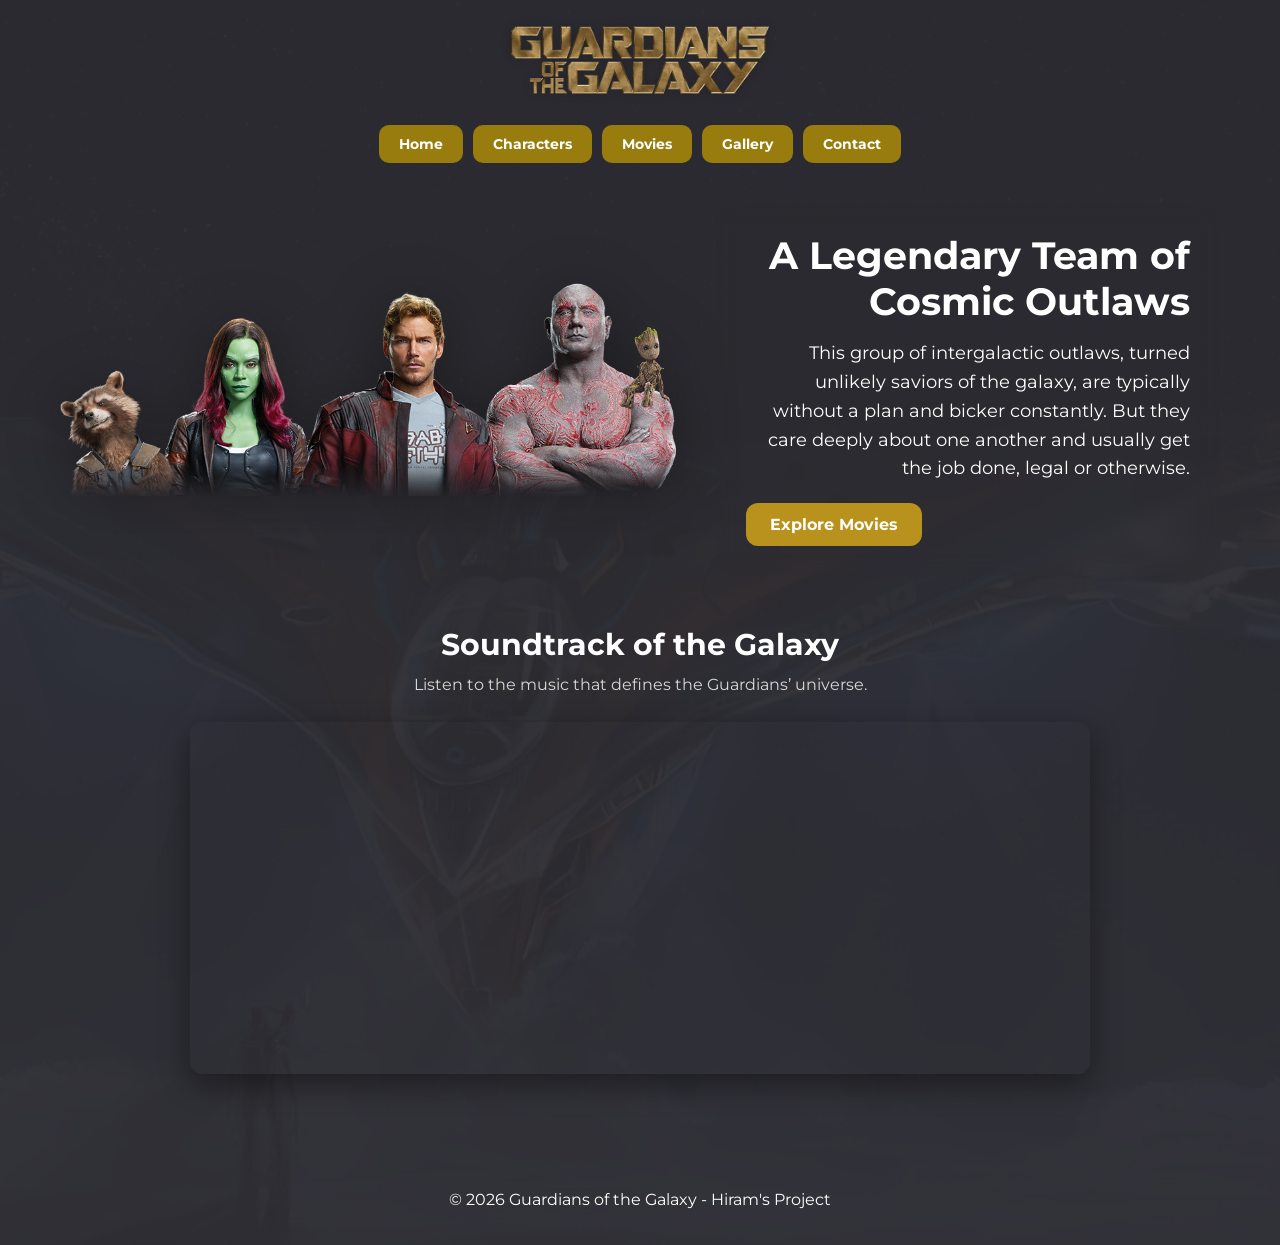
==== index.html @ 6ebee6fb "commit first" ====
<!DOCTYPE html>
<html lang="en">
<head>
    <meta charset="UTF-8">
    <meta name="viewport" content="width=device-width, initial-scale=1.0">
    <title>Guardians of the Galaxy Fan Page</title>
    <link rel="shortcut icon" href="./assests/small-icon.png" type="image/x-icon">
    <link rel="stylesheet" href="./styles/style.css">
</head>
<body>
    <header>
        <a href="./index.html" class="logo-link">
            <img class="logo-link" src="./assests/small-icon.png" alt="Guardians of the Galaxy logo">
        </a>

        <nav>
            <ul>
                <li><a href="./index.html">Home</a></li>
                <li><a href="./pages/personajes.html">Characters</a></li>
                <li><a href="./pages/peliculas.html">Movies</a></li>
                <li><a href="./pages/galeria.html">Gallery</a></li>
                <li><a href="./pages/contacto.html">Contact</a></li>
            </ul>
        </nav>
    </header>

    <main>
        <section class="heros">
            <div class="characters">
                <img src="./assests/characters/GOTG.png" alt="The Guardians of the Galaxy">
            </div>

            <div class="text-box">
                <div class="hero-content">
                    <h1 class="hero-title">A Legendary Team of Cosmic Outlaws</h1>
                    <p class="character-description">
                        This group of intergalactic outlaws, turned unlikely saviors of the galaxy, are typically without a plan and bicker constantly. But they care deeply about one another and usually get the job done, legal or otherwise.
                    </p>
                    <a href="./pages/peliculas.html" class="cta-button">Explore Movies</a>
                </div>
            </div>
        </section>

        <section class="spotify-section">
            <h2 class="section-title">Soundtrack of the Galaxy</h2>
            <p class="section-text">
                Listen to the music that defines the Guardians’ universe.
            </p>

            <iframe
                src="https://open.spotify.com/embed/playlist/36NMhpq6exkxnETYgZK1OJ?utm_source=generator&theme=0"
                width="100%"
                height="352"
                style="border:0; border-radius:12px;"
                allowfullscreen=""
                allow="autoplay; clipboard-write; encrypted-media; fullscreen; picture-in-picture"
                loading="lazy">
            </iframe>
        </section>
    </main>

    <footer>
        <p>© 2026 Guardians of the Galaxy - Hiram's Project</p>
    </footer>
</body>
</html>
---- styles/style.css ----
@import url('https://fonts.googleapis.com/css2?family=Montserrat:ital,wght@0,100..900;1,100..900&display=swap');

/* --- RESET BÁSICO --- */
* {
    box-sizing: border-box;
}

html,
body {
    margin: 0;
    padding: 0;
}

/* --- ESTILOS GENERALES --- */
body {
    min-height: 100vh;
    font-family: "Montserrat", sans-serif;
    background-image: url(../assests/backgrounds/milano40.png);
    background-size: cover;
    background-position: center;
    background-repeat: no-repeat;
}

h1 {
    color: #ffffff;
    font-family: "Montserrat", sans-serif;
    margin-top: 25px;
    text-align: center;
}

h2 {
    color: #ffffff;
    font-family: "Montserrat", sans-serif;
}

h3 {
    color: #ffffff;
    font-family: "Montserrat", sans-serif;
}

footer {
    color: #ffffff;
    font-family: "Montserrat", sans-serif;
    text-align: center;
    padding: 30px 20px 20px;
}

/* --- HEADER Y NAVEGACIÓN --- */
header {
    display: flex;
    flex-direction: column;
    justify-content: flex-start;
    align-items: center;
    padding: 10px 30px;
    gap: 15px;
}

.logo-link {
    height: 100px;
    width: auto;
    display: block;
    filter: drop-shadow(0 0px 5px rgba(0,0,0,0.1));
}

.logo-link img:hover {
    transform: scale(1.15);
}

nav ul {
    display: flex;
    list-style-type: none;
    padding: 0;
    margin: 0;
    gap: 10px;
    flex-wrap: wrap;
    justify-content: center;
}

nav li {
    margin: 0;
}

nav a {
    font-family: "Montserrat", sans-serif;
    text-decoration: none;
    color: #ffffff;
    font-weight: bold;
    background-color: #987d0e;
    padding: 10px 20px;
    border-radius: 10px;
    font-size: 14px;
    display: block;
    transition: 0.3s ease;
}

nav a:hover {
    background-color: #643294;
    transform: scale(1.10);
}

/* --- HOME --- */
.heros {
    display: flex;
    justify-content: space-between;
    align-items: center;
    gap: 40px;
    padding: 30px 60px 20px;
}

.characters {
    width: 55%;
    display: flex;
    justify-content: center;
    align-items: center;
}

.characters img {
    width: 100%;
    max-width: 700px;
    height: auto;
    display: block;
    filter: drop-shadow(0 10px 30px rgba(0,0,0,0.35));
}

.text-box {
    width: 45%;
    display: flex;
    justify-content: center;
    align-items: center;
}

.hero-content {
    width: 100%;
    backdrop-filter: blur(10px);
    border-radius: 20px;
    padding: 30px;
}

.hero-title {
    margin: 0 0 15px;
    text-align: right;
    font-size: 38px;
    line-height: 1.2;
    color: #ffffff;
}

.character-description {
    font-family: "Montserrat", sans-serif;
    font-size: 18px;
    color: #ffffff;
    text-align: right;
    line-height: 1.6;
    margin: 0;
}

.cta-button {
    display: inline-block;
    margin-top: 20px;
    padding: 12px 24px;
    background-color: #b8921c;
    color: #ffffff;
    text-decoration: none;
    border-radius: 12px;
    font-weight: 700;
    transition: 0.3s ease;
}

.cta-button:hover {
    background-color: #6f42c1;
    transform: translateY(-2px);
}

/* --- PÁGINA DE PERSONAJES --- */
.characters-page {
    padding: 30px 40px 60px;
}

.characters-title {
    font-size: 36px;
    text-align: center;
    margin-bottom: 30px;
    letter-spacing: 2px;
}

.characters-grid {
    display: flex;
    flex-wrap: wrap;
    justify-content: center;
    gap: 22px;
}

.character-card {
    width: 210px;
    background: linear-gradient(180deg, #202437 0%, #1a1d2b 100%);
    overflow: hidden;
    box-shadow: 0 6px 18px rgba(0, 0, 0, 0.25);
    transition: transform 0.3s ease;
}

.character-card:hover {
    transform: translateY(-8px);
}

.character-card img {
    width: 100%;
    height: 240px;
    object-fit: cover;
    display: block;
    border-bottom: 4px solid #ff3131;
}

.card-info {
    min-height: 120px;
    padding: 14px 14px 18px;
    display: flex;
    flex-direction: column;
    justify-content: space-between;
}

.card-info h2 {
    margin: 0;
    color: #ffffff;
    font-size: 18px;
    font-weight: 900;
    text-transform: uppercase;
    font-family: "Montserrat", sans-serif;
    line-height: 1.2;
}

.card-info p {
    margin: 28px 0 0;
    color: #d8d8d8;
    text-align: center;
    font-size: 13px;
    font-family: "Montserrat", sans-serif;
    line-height: 1.4;
}

/* --- PÁGINA DE PELÍCULAS --- */
.movies-page {
    padding: 30px 40px 60px;
}

.movies-title {
    font-size: 36px;
    text-align: center;
    margin-bottom: 30px;
    letter-spacing: 2px;
    color: #ffffff;
}

.movies-grid {
    display: flex;
    flex-wrap: wrap;
    justify-content: center;
    gap: 24px;
}

.movie-card {
    width: 240px;
    background: linear-gradient(180deg, #202437 0%, #1a1d2b 100%);
    border-radius: 12px;
    overflow: hidden;
    box-shadow: 0 6px 18px rgba(0, 0, 0, 0.25);
    transition: transform 0.3s ease;
}

.movie-card:hover {
    transform: translateY(-8px);
}

.movie-card summary {
    list-style: none;
    cursor: pointer;
}

.movie-card summary::-webkit-details-marker {
    display: none;
}

.movie-card img {
    width: 100%;
    height: 480px;
    object-fit: cover;
    display: block;
    border-bottom: 4px solid #ff3131;
}

.movie-info {
    padding: 14px;
}

.movie-info h2 {
    margin: 0;
    color: #ffffff;
    font-size: 20px;
    line-height: 1.5;
    font-family: "Montserrat", sans-serif;
}

.movie-info p {
    margin: 8px 0 0;
    color: #d8d8d8;
    font-size: 14px;
    font-family: "Montserrat", sans-serif;
}

.movie-description {
    padding: 0 14px 18px;
}

.movie-description p {
    margin: 0;
    color: #ffffff;
    font-size: 14px;
    line-height: 1.6;
    font-family: "Montserrat", sans-serif;
}

.movie-card[open] {
    box-shadow: 0 10px 28px rgba(0, 0, 0, 0.4);
}

/* --- PÁGINA DE GALERÍA / SLIDER --- */
.gallery-page {
    padding: 30px 40px 60px;
}

.gallery-hero {
    text-align: center;
    margin-bottom: 30px;
    padding: 0 20px;
}

.gallery-hero h1 {
    font-size: 36px;
    letter-spacing: 2px;
    margin-bottom: 12px;
    color: #ffffff;
}

.gallery-hero p {
    max-width: 760px;
    margin: 0 auto;
    color: #d8d8d8;
    font-size: 16px;
    line-height: 1.6;
    font-family: "Montserrat", sans-serif;
}

/* CONTENEDOR SCROLL */
.gallery-slider {
    width: 100%;
    overflow-x: auto;
    padding: 10px 0 20px;
    scroll-behavior: smooth;
}

/* TRACK */
.slider-track {
    display: flex;
    gap: 24px;
    width: max-content;
    padding: 10px 10px 20px;
}

/* TARJETAS */
.slide {
    min-width: 320px;
    max-width: 320px;
    background: linear-gradient(180deg, #202437 0%, #1a1d2b 100%);
    border-radius: 16px;
    overflow: hidden;
    box-shadow: 0 6px 18px rgba(0, 0, 0, 0.25);
    transition: transform 0.3s ease, box-shadow 0.3s ease;
    flex-shrink: 0;
}

.slide:hover {
    transform: translateY(-8px);
    box-shadow: 0 10px 28px rgba(0, 0, 0, 0.4);
}

/* IMÁGENES */
.slide img {
    width: 100%;
    height: 420px;
    object-fit: cover;
    display: block;
    border-bottom: 4px solid #ff3131;
    transition: transform 0.35s ease;
}

.slide:hover img {
    transform: scale(1.04);
}

/* TEXTO */
.slide-info {
    padding: 16px;
}

.slide-info h2 {
    margin: 0 0 8px;
    color: #ffffff;
    font-size: 20px;
    font-family: "Montserrat", sans-serif;
}

.slide-info p {
    margin: 0;
    color: #d8d8d8;
    font-size: 14px;
    line-height: 1.6;
    font-family: "Montserrat", sans-serif;
}

/* --- SPOTIFY SECTION --- */
.spotify-section {
    width: 100%;
    display: flex;
    flex-direction: column;
    align-items: center;
    padding: 30px 20px 70px;
}

.section-title {
    text-align: center;
    font-size: 30px;
    margin: 0 0 10px;
    color: #ffffff;
}

.section-text {
    text-align: center;
    color: #d8d8d8;
    margin: 0 0 25px;
    font-size: 16px;
    line-height: 1.5;
}

.spotify-section iframe {
    width: 100%;
    max-width: 900px;
    height: 352px;
    border-radius: 12px;
    border: none;
    box-shadow: 0 10px 30px rgba(0,0,0,0.4);
}

/* --- GALERÍA TIPO CARRUSEL --- */
.gallery-page {
    padding: 30px 40px 60px;
}

.gallery-hero {
    text-align: center;
    margin-bottom: 30px;
    padding: 0 20px;
}

.gallery-hero h1 {
    font-size: 36px;
    letter-spacing: 2px;
    margin-bottom: 12px;
    color: #ffffff;
}

.gallery-hero p {
    max-width: 760px;
    margin: 0 auto;
    color: #d8d8d8;
    font-size: 16px;
    line-height: 1.6;
    font-family: "Montserrat", sans-serif;
}

.carousel {
    display: flex;
    align-items: center;
    justify-content: center;
    gap: 20px;
}

.carousel-container {
    width: 900px;
    max-width: 100%;
    position: relative;
}

.carousel-slide {
    display: none;
    border-radius: 18px;
    overflow: hidden;
}

.carousel-slide.active {
    display: block;
}

.carousel-slide img {
    width: 100%;
    height: 420px;
    object-fit: cover;
    display: block;
}

.slide-caption {
    padding: 18px;
    text-align: center;
}

.slide-caption h2 {
    margin: 0 0 8px;
    color: #ffffff;
    font-size: 24px;
}

/*slider*/
.carousel-btn {
    background: transparent;
    border: none;
    color: #ffffff;
    font-size: 32px;
    cursor: pointer;
    transition: transform 0.3s ease, color 0.3s ease;
}

.carousel-dots {
    display: flex;
    justify-content: center;
    align-items: center;
    gap: 10px;
    margin-top: 18px;
}

.dot {
    width: 12px;
    height: 12px;
    background-color: #8a8a8a;
    border-radius: 50%;
    display: inline-block;
    cursor: pointer;
    transition: background-color 0.3s ease, transform 0.3s ease;
}

.dot.active {
    background-color: #ff3131;
    transform: scale(1.15);
}

/**Logo section**/
.logo-link {
    display: block;
}

.logo-img {
    height: 100px;
    width: auto;
    display: block;
    filter: drop-shadow(0 0px 5px rgba(0,0,0,0.1));
    transition: transform 0.3s ease;
}

.logo-img:hover {
    transform: scale(1.15);
}

/* --- TABLET --- */
@media (max-width: 1024px) {
    .heros {
        flex-direction: column;
        justify-content: center;
        align-items: center;
        gap: 25px;
        padding: 20px;
    }

    .characters {
        width: 90%;
        margin-top: 10px;
    }

    .characters img {
        max-width: 650px;
    }

    .text-box {
        width: 90%;
    }

    .hero-content {
        padding: 24px;
    }

    .hero-title {
        text-align: center;
        font-size: 32px;
    }

    .character-description {
        text-align: center;
        font-size: 17px;
    }

    .text-box {
        justify-content: center;
    }

    .characters-grid {
        gap: 18px;
    }

    .character-card {
        width: 180px;
    }

    .character-card img {
        height: 210px;
    }

    .movies-grid {
        gap: 20px;
    }

    .movie-card {
        width: 220px;
    }

    .movie-card img {
        height: 310px;
    }
}

/* --- MOBILE --- */
@media (max-width: 600px) {
    header {
        padding: 10px 20px;
    }

    .logo-link {
        height: 70px;
    }

    nav ul {
        flex-direction: column;
        width: 100%;
        gap: 10px;
        align-items: center;
    }

    nav li {
        width: 100%;
        display: flex;
        justify-content: center;
    }

    nav a {
        text-align: center;
        width: 180px;
    }

    .heros {
        flex-direction: column;
        padding: 20px 15px;
        gap: 20px;
    }

    .text-box,
    .characters {
        width: 100%;
        justify-content: center;
        margin-top: 0;
    }

    .characters img {
        max-width: 100%;
    }

    .hero-content {
        padding: 20px;
        border-radius: 16px;
    }

    .hero-title {
        text-align: center;
        font-size: 26px;
    }

    .character-description {
        text-align: center;
        margin: 0;
        font-size: 15px;
        line-height: 1.5;
    }

    .cta-button {
        width: 100%;
        text-align: center;
    }

    .characters-page {
        padding: 20px;
    }

    .characters-title {
        font-size: 28px;
    }

    .character-card {
        width: 100%;
        max-width: 280px;
    }

    .character-card img {
        height: 260px;
    }

    .movies-page {
        padding: 20px;
    }

    .movies-title {
        font-size: 28px;
    }

    .movie-card {
        width: 100%;
        max-width: 300px;
    }

    .movie-card img {
        height: 380px;
    }

    .section-title {
        font-size: 24px;
    }

    .section-text {
        font-size: 14px;
        padding: 0 10px;
    }

    .spotify-section iframe {
        height: 352px;
    }

    footer {
        font-size: 14px;
        padding: 15px;
    }
}

/* --- SCROLLBAR --- */
::-webkit-scrollbar {
    width: 10px;
}

::-webkit-scrollbar-track {
    background: #0f0f14;
}

::-webkit-scrollbar-thumb {
    background: linear-gradient(180deg, #ff3131, #643294);
    border-radius: 10px;
}

::-webkit-scrollbar-thumb:hover {
    background: linear-gradient(180deg, #ff5a5a, #7a3bb5);
}
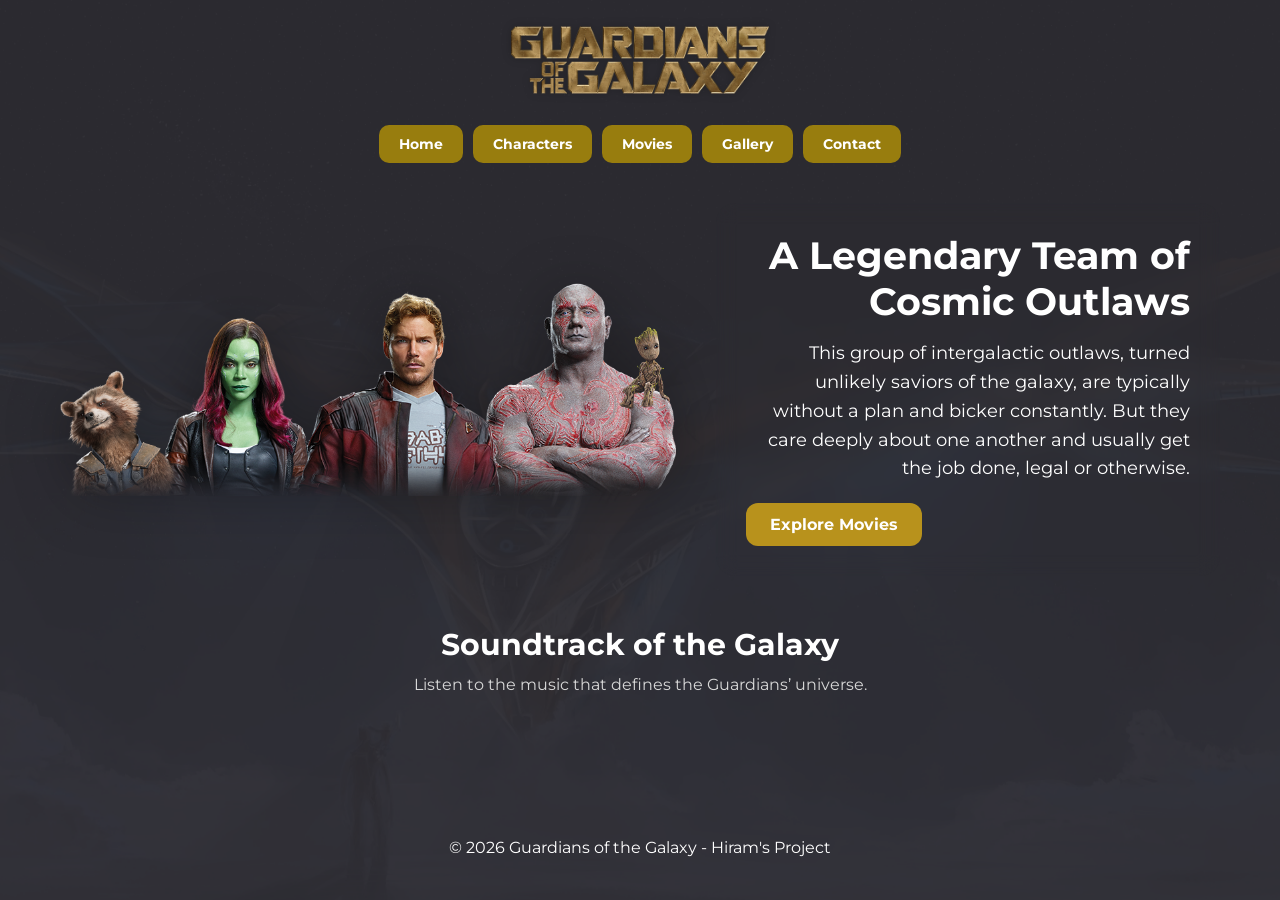
==== commit 0bc67de0: "remove spot" ====
--- a/index.html
+++ b/index.html
@@ -47,15 +47,7 @@
                 Listen to the music that defines the Guardians’ universe.
             </p>
 
-            <iframe
-                src="https://open.spotify.com/embed/playlist/36NMhpq6exkxnETYgZK1OJ?utm_source=generator&theme=0"
-                width="100%"
-                height="352"
-                style="border:0; border-radius:12px;"
-                allowfullscreen=""
-                allow="autoplay; clipboard-write; encrypted-media; fullscreen; picture-in-picture"
-                loading="lazy">
-            </iframe>
+
         </section>
     </main>
 
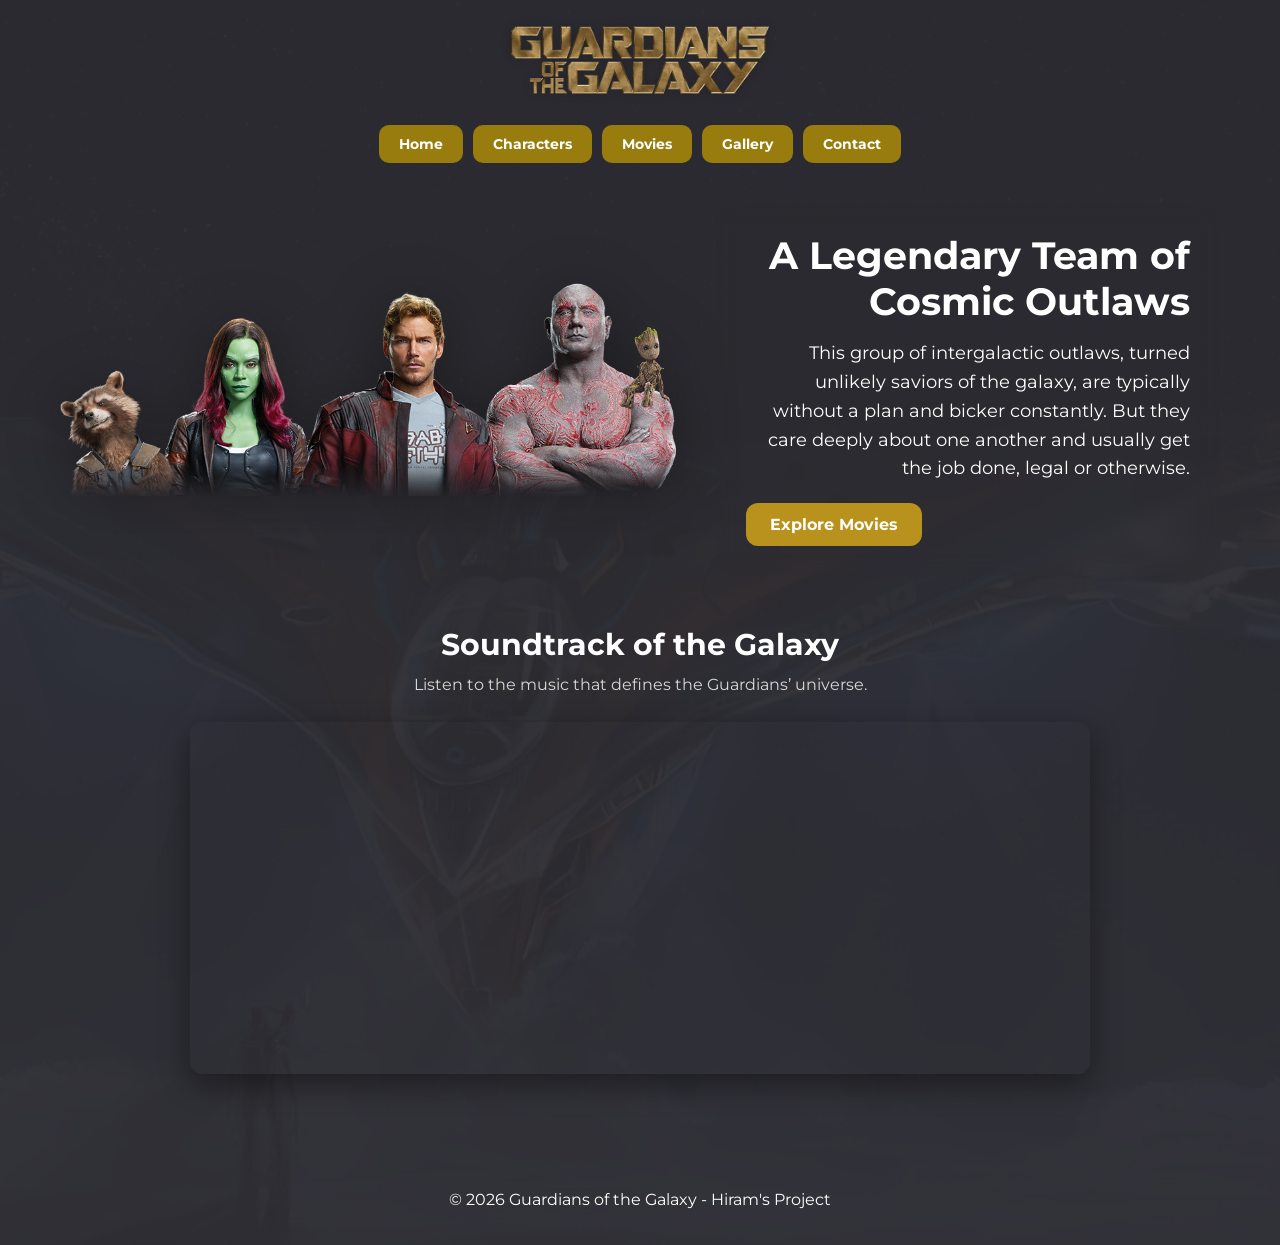
==== commit 6580ec4e: "add Spot" ====
--- a/index.html
+++ b/index.html
@@ -47,7 +47,15 @@
                 Listen to the music that defines the Guardians’ universe.
             </p>
 
-
+            <iframe
+                src="https://open.spotify.com/embed/playlist/36NMhpq6exkxnETYgZK1OJ?utm_source=generator&theme=0"
+                width="100%"
+                height="352"
+                style="border:0; border-radius:12px;"
+                allowfullscreen=""
+                allow="autoplay; clipboard-write; encrypted-media; fullscreen; picture-in-picture"
+                loading="lazy">
+            </iframe>
         </section>
     </main>
 
